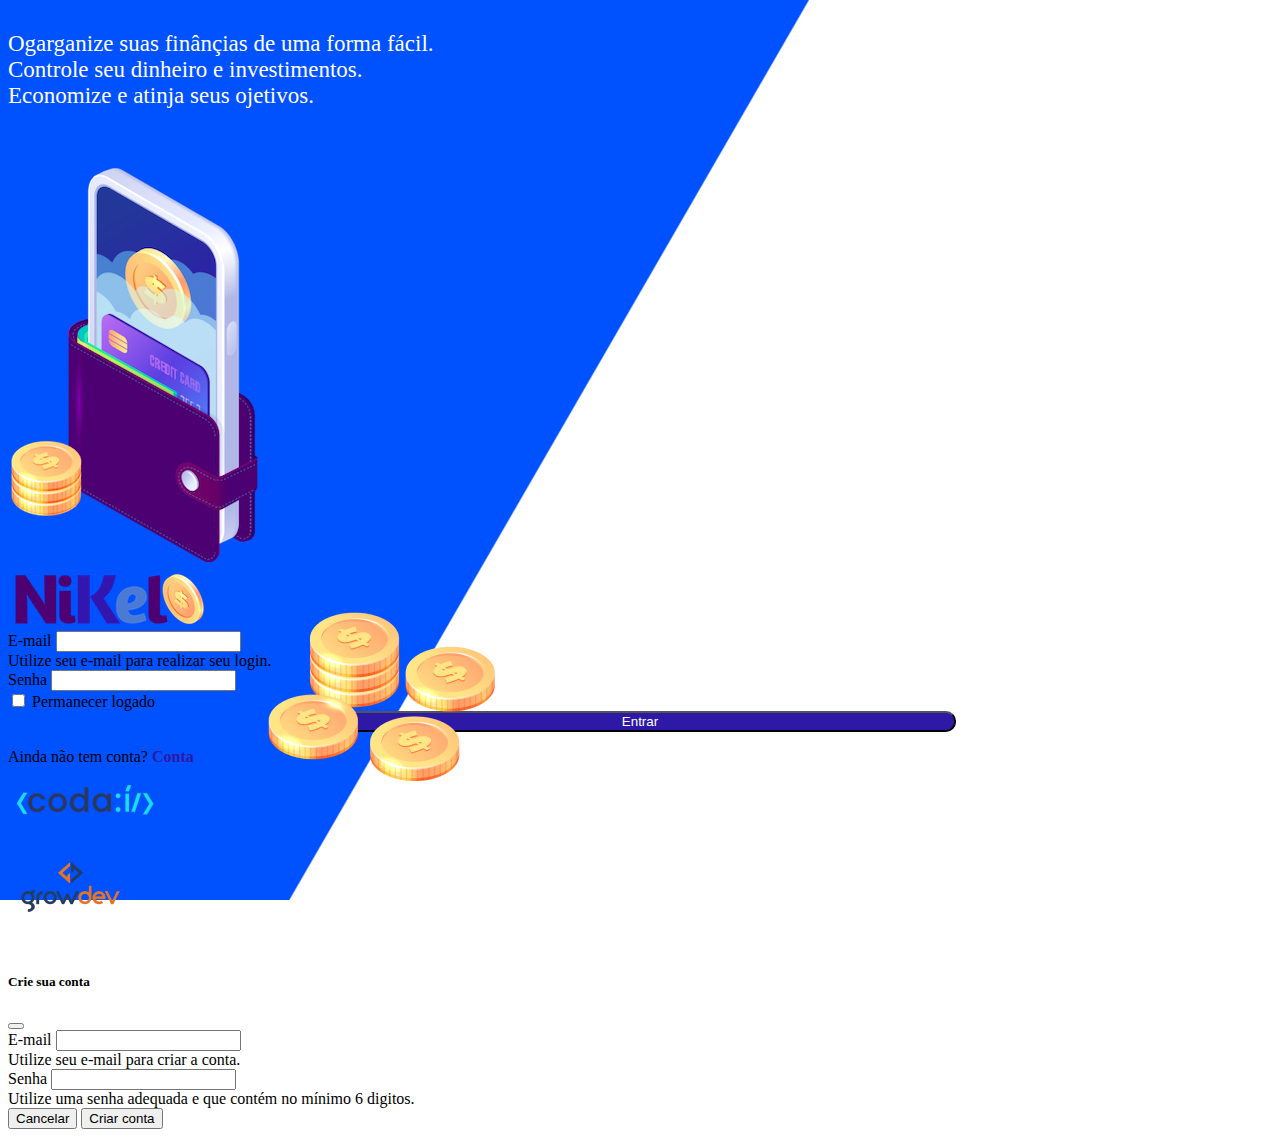
==== public/transactions.html @ b5b49d74 "Iniciando o Git" ====
<!DOCTYPE html>
<html lang="pt">
<head>
    <meta charset="UTF-8">
    <meta http-equiv="X-UA-Compatible" content="IE=edge">
    <meta name="viewport" content="width=device-width, initial-scale=1.0">
    <link href="https://cdn.jsdelivr.net/npm/bootstrap@5.1.3/dist/css/bootstrap.min.css" rel="stylesheet" integrity="sha384-1BmE4kWBq78iYhFldvKuhfTAU6auU8tT94WrHftjDbrCEXSU1oBoqyl2QvZ6jIW3" crossorigin="anonymous">
    <link rel="stylesheet" href="https://cdn.jsdelivr.net/npm/bootstrap-icons@1.8.1/font/bootstrap-icons.css">
    <link rel="stylesheet" href="./css/styles.css">
    <title>Nikel-Lançamentos</title>
</head>
<body id="app">

    <header>
        <nav class="navbar navbar-expand navbar-light bg-wiht">
            <div class="container">
              <a class="navbar-brand" href="#">
                  <img src="./assets/images/nikel-small-logo.png" alt="logo-nikel" class="img-fluid">
              </a>
              <button class="navbar-toggler" type="button" data-bs-toggle="collapse" data-bs-target="#navbarSupportedContent" aria-controls="navbarSupportedContent" aria-expanded="false" aria-label="Toggle navigation">
                <span class="navbar-toggler-icon"></span>
              </button>
              <div class="collapse navbar-collapse" id="navbarSupportedContent">
                <div class="icon-icon menu">
                    <a href="home.html"><button class="btn" type="button"> <i class="bi bi-house-fill fs-4 "></i> </button> </a>
                    <a href="transactions.html"><button class="btn" type="button"> <i class="bi bi-cash-stack fs-4 color-primary"></i> </button> </a>
                
                    <div class="dropdown">
                        <button class="btn" type="button" id="dropdownMenuButton1" data-bs-toggle="dropdown" aria-expanded="false"> <i class="bi bi-person-fill fs-4"></i> </button>
                        <ul class="dropdown-menu logout" aria-labelledby="dropdownMenuButton1">
                          <li><button class="dropdown-item" id="button-logout">sair</button></li>
                          
                        </ul>
                    </div>

                </div>
                
              </div>
            </div>
          </nav>
    </header>

    <main>
        <div class="container-lg">

            <div class="row">
                <div class="col d-flex mt-5 justify-content-start align-intens-center">
                    <i class="bi bi-currency-exchange color-primary icon-detail"></i>
                    <span class="fs-2">Lançamentos</span>
                </div>
                <div class="col d-flex mt-4 justify-content-end">
                    <div class="text-center">
                        <img src="./assets/images/coins-small.png" alt="img-coins">
                    </div>
                </div>
            </div>

            <div class="row">
                <div class="col-12 shadow-lg info">
                    <div class="container">
                        <div class="row">
                            <div class="col-12">
                                <table class="table">
                                    <thead>
                                      <tr>
                                        <th scope="col">Data</th>
                                        <th scope="col">Valor</th>
                                        <th scope="col">Tipo</th>
                                        <th scope="col">Descrição</th>
                                      </tr>
                                    </thead>
                                    <tbody id="transactons-list">
                                                               
                                    </tbody>
                                  </table>
                            </div>
                            
                        </div>
                    </div>
                </div>
            </div>
            <button class="btn button-float" data-bs-toggle="modal" data-bs-target="#transaction-modal"><i class="bi bi-arrow-down-up"></i></button>
        </div>
        <!-- Modal -->
        <div class="modal fade" id="transaction-modal" tabindex="-1" aria-labelledby="exampleModalLabel" aria-hidden="true">
            <div class="modal-dialog">
              <div class="modal-content">
                <div class="modal-header">
                  <h5 class="modal-title" id="exampleModalLabel">Adicionar lançamento</h5>
                  <button type="button" class="btn-close" data-bs-dismiss="modal" aria-label="Close"></button>
                </div>
        
                <form id="transaction-form">
        
                <div class="modal-body">
                    
                        <div class="mb-3">
                          <label for="value-input" class="form-label">Valor</label>
                          <input type="number" step="any" class="form-control" id="value-input" aria-describedby="emailHelp">
                          
                        </div>
                        <div class="mb-3">
                          <label for="description-input" class="form-label">Descrição</label>
                          <input type="text" class="form-control" id="description-input">
                          
                        </div>     
                        <div class="mb-3">
                            <label for="date-input" class="form-label">Data</label>
                            <input type="date" class="form-control" id="date-input">
                            
                          </div>   
                          <di class="bm-3">
                            <div class="form-check form-check-inline">
                                <input class="form-check-input" type="radio" name="type-input" 
                                id="inlineRadio1" value="1" checked>
                                <label class="form-check-label" for="inlineRadio1">Entrada</label>
                              </div>
                              <div class="form-check form-check-inline">
                                <input class="form-check-input" type="radio" name="type-input" 
                                id="inlineRadio2" value="2">
                                <label class="form-check-label" for="inlineRadio2">Saída</label>
                              </div>
                          </di>         
                    
                </div>
                <div class="modal-footer">
                  <button type="button" class="btn btn-secondary" data-bs-dismiss="modal">Cancelar</button>
                  <button type="submit" class="btn btn-primary">Adicionar</button>
                </div>
                </form>
              </div>
            </div>
          </div>
    </main>
    <script src="./js/transactions.js"></script>
    <script src="https://cdn.jsdelivr.net/npm/bootstrap@5.1.3/dist/js/bootstrap.bundle.min.js" integrity="sha384-ka7Sk0Gln4gmtz2MlQnikT1wXgYsOg+OMhuP+IlRH9sENBO0LRn5q+8nbTov4+1p" crossorigin="anonymous"></script>
</body>
</html>
---- public/css/styles.css ----
/* ESTILIZANDO A INFORMAÇÃO CONTIDA NA PÁGINA*/

#login {
    background: linear-gradient(120deg, #0051ff 44.9%, #FFF 45%) no-repeat fixed;  
}



#info {
    display: flex;
    justify-content: center;
    flex-direction: column;
    margin: 5px 0px 5px 0px;
}

.text-login {
    color: #FFF;
    font-size: 23px;
    font-weight: 500;
    padding-bottom: 30px;
}

.coins {
    position: absolute;
    bottom: 100px;
}

/* ESTILIZAÇÃO DO FORM*/


#formulario {
    display: flex;
    justify-content: center;
    flex-direction: column;
}

.button-login {
    margin-top: 10px;
    border-radius: 10px;
    background-color: #2e19a7;
    color:#FFF;
    width: 50%;
    margin: 0 25%;
    transition: 0.3s ease;
}

.button-login:hover{
    background-color:#3739d3;
    box-shadow: 0 0 5px #3739d3,
        0 0 5px #3739d3,
        0 0 10px #3739d3,
        0 0 20px #3739d3;
    color:#FFF;   
}

.link-defalut {
    color: #2e19a7;
    cursor: pointer;
    
}
.link-defalut:hover {
    color: #2523b6;
    font-weight: 600;
}

/* ESTILIZAÇÃO DA PAGINA HOME*/

#app{ 
    background: linear-gradient(120deg, #FFF 44.9%, #0051ff 45%) no-repeat fixed;
}

/* ESTILIZAÇÃO DA navbar*/

header {
    border-bottom: 1px solid grey;
    padding: 5px;
    background-color: #FFF;
}

.color-primary {
    color: #2e19a7;
}
.color-secondary {
    color: #2523b6;
}

.icon-icon {
    display: flex;
    flex-direction: row;
}

.collapse {
    justify-content:right;
}

/* ESTILIZAÇÃO info home*/

.icon-detail {
    font-size: 42px;
    margin-right: 10px;
    vertical-align: middle;
}

span {
    font-weight: 600;
    
}

.info {
    background-color: #FFF;
    border-radius: 20px 20px 0px 0px;
    padding: 20px 0px 0px 0px;

}

.button-default {
    margin-top: 10px;
    border-radius: 10px;
    background-color: #2e19a7;
    color:#FFF;
    transition: 0.3s ease;
    font-weight: 500;
}
.button-default:hover{
    background-color:#3739d3;
    box-shadow: 0 0 5px #3739d3,
        0 0 5px #3739d3,
        0 0 10px #3739d3,
        0 0 20px #3739d3;
    color:#FFF;   
}

.button-float {
    border-radius: 100%;
    height: 50px;
    width: 50px;
    position:fixed;
    bottom: 3rem;
    right: 2rem;
    font-size: 35px;
    background-color: #FFF;
    color: #2e19a7;
    display: flex;
    justify-content: center;
    align-items: center;  
    
}

.logout {
    min-width: 5rem !important;
    
}

.menu {
    margin-right: 20px;
}
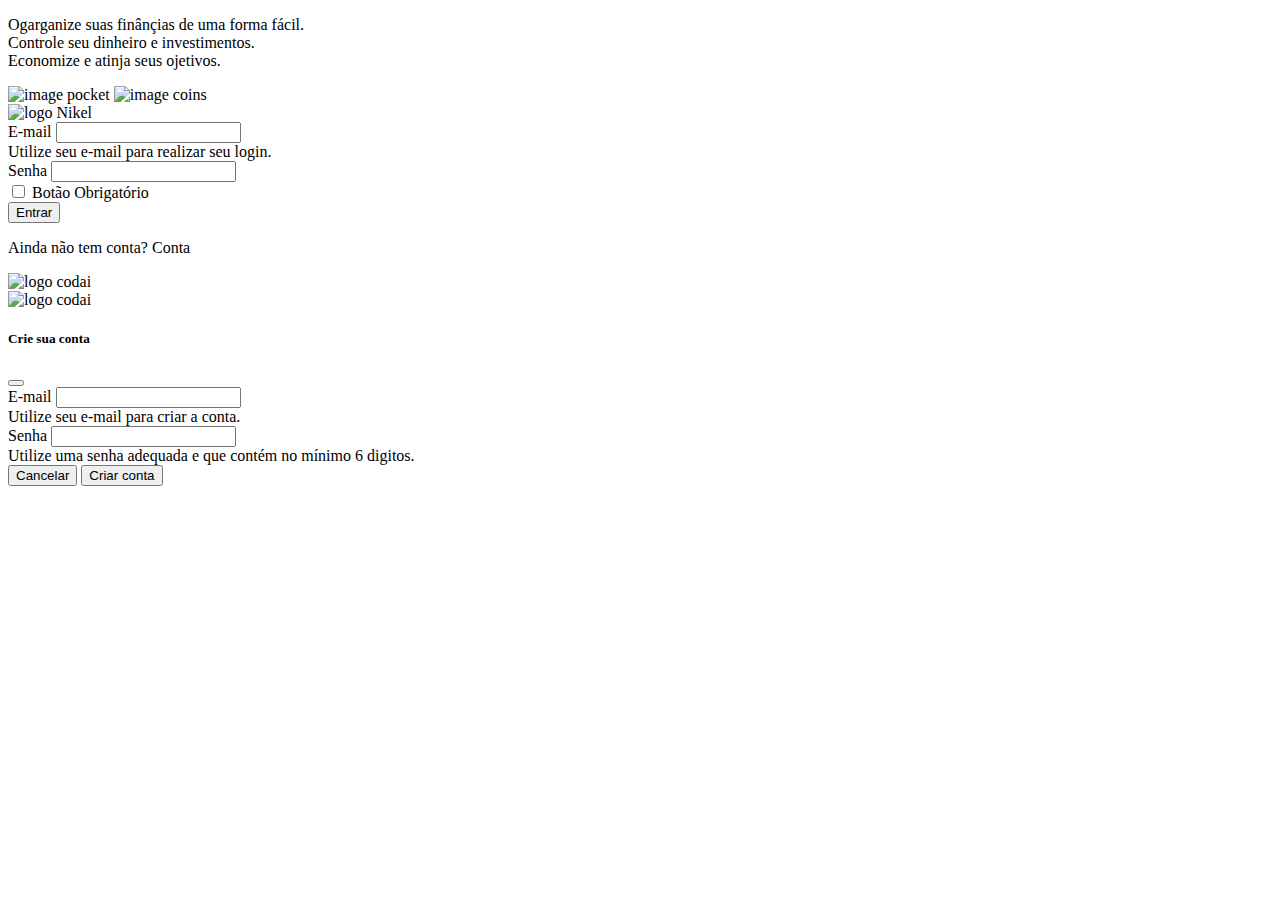
==== commit a5ca7e76: "novo" ====
--- a/public/transactions.html
+++ b/public/transactions.html
@@ -5,134 +5,118 @@
     <meta http-equiv="X-UA-Compatible" content="IE=edge">
     <meta name="viewport" content="width=device-width, initial-scale=1.0">
     <link href="https://cdn.jsdelivr.net/npm/bootstrap@5.1.3/dist/css/bootstrap.min.css" rel="stylesheet" integrity="sha384-1BmE4kWBq78iYhFldvKuhfTAU6auU8tT94WrHftjDbrCEXSU1oBoqyl2QvZ6jIW3" crossorigin="anonymous">
-    <link rel="stylesheet" href="https://cdn.jsdelivr.net/npm/bootstrap-icons@1.8.1/font/bootstrap-icons.css">
     <link rel="stylesheet" href="./css/styles.css">
-    <title>Nikel-Lançamentos</title>
+    <title>Nikel</title>
 </head>
-<body id="app">
+<body id="login">
+    <main>
+        <div class="container">
 
-    <header>
-        <nav class="navbar navbar-expand navbar-light bg-wiht">
-            <div class="container">
-              <a class="navbar-brand" href="#">
-                  <img src="./assets/images/nikel-small-logo.png" alt="logo-nikel" class="img-fluid">
-              </a>
-              <button class="navbar-toggler" type="button" data-bs-toggle="collapse" data-bs-target="#navbarSupportedContent" aria-controls="navbarSupportedContent" aria-expanded="false" aria-label="Toggle navigation">
-                <span class="navbar-toggler-icon"></span>
-              </button>
-              <div class="collapse navbar-collapse" id="navbarSupportedContent">
-                <div class="icon-icon menu">
-                    <a href="home.html"><button class="btn" type="button"> <i class="bi bi-house-fill fs-4 "></i> </button> </a>
-                    <a href="transactions.html"><button class="btn" type="button"> <i class="bi bi-cash-stack fs-4 color-primary"></i> </button> </a>
-                
-                    <div class="dropdown">
-                        <button class="btn" type="button" id="dropdownMenuButton1" data-bs-toggle="dropdown" aria-expanded="false"> <i class="bi bi-person-fill fs-4"></i> </button>
-                        <ul class="dropdown-menu logout" aria-labelledby="dropdownMenuButton1">
-                          <li><button class="dropdown-item" id="button-logout">sair</button></li>
-                          
-                        </ul>
-                    </div>
+            <div class="row vh-100">
 
-                </div>
-                
-              </div>
-            </div>
-          </nav>
-    </header>
-
-    <main>
-        <div class="container-lg">
-
-            <div class="row">
-                <div class="col d-flex mt-5 justify-content-start align-intens-center">
-                    <i class="bi bi-currency-exchange color-primary icon-detail"></i>
-                    <span class="fs-2">Lançamentos</span>
-                </div>
-                <div class="col d-flex mt-4 justify-content-end">
-                    <div class="text-center">
-                        <img src="./assets/images/coins-small.png" alt="img-coins">
-                    </div>
-                </div>
-            </div>
-
-            <div class="row">
-                <div class="col-12 shadow-lg info">
-                    <div class="container">
-                        <div class="row">
-                            <div class="col-12">
-                                <table class="table">
-                                    <thead>
-                                      <tr>
-                                        <th scope="col">Data</th>
-                                        <th scope="col">Valor</th>
-                                        <th scope="col">Tipo</th>
-                                        <th scope="col">Descrição</th>
-                                      </tr>
-                                    </thead>
-                                    <tbody id="transactons-list">
-                                                               
-                                    </tbody>
-                                  </table>
-                            </div>
-                            
+                <div class="col" id="info">
+                    <div>
+                        <p class="text-login d-none d-md-inline">
+                            Ogarganize suas finânçias de uma forma fácil. <br>
+                            Controle seu dinheiro e investimentos. <br>
+                            Economize e atinja seus ojetivos. <br>
+                        </p>
+                        <div class="text-center">
+                            <img src="./assets/images/pocket.png" alt="image pocket" class="">
+                            <img src="./assets/images/coins.png" alt="image coins" class="img-fluid d-none d-md-inline coins">
                         </div>
                     </div>
                 </div>
+
+                <div class="col my-5" id="formulario">
+                    <div class="container">
+                        <div class="row">
+                            <div class="col">
+                                <div class="text-center mb-3 ">
+                                    <img src="./assets/images/nikel-logo.png" alt="logo Nikel" class="img-fluid">
+                                </div>
+                            </div>
+                        </div>
+                        <div class="row">
+                            <div class="col">
+                                <form id="login-form">
+                                    <div class="mb-3">
+                                      <label for="email-imput" class="form-label">E-mail</label>
+                                      <input type="email" class="form-control" id="email-imput" aria-describedby="emailHelp">
+                                      <div id="emailHelp" class="form-text">Utilize seu e-mail para realizar seu login.</div>
+                                    </div>
+                                    <div class="mb-3">
+                                      <label for="password-imput" class="form-label">Senha</label>
+                                      <input type="password" class="form-control" id="password-imput">
+                                    </div>
+                                    <div class="mb-3 form-check">
+                                      <input type="checkbox" class="form-check-input" id="sessiom-check">
+                                      <label class="form-check-label" for="exampleCheck1">Botão Obrigatório</label>
+                                    </div>
+                                    <button type="submit" class="btn button-login">Entrar</button>
+                                </form>
+                            </div>
+                        </div>
+                        <div class="row">
+                            <div class="col">
+                                <p id="link-conta" class="text-center mt-2" data-bs-toggle="modal" data-bs-target="#register-modal">Ainda não tem conta? <span class="link-defalut"> Conta </span> </p>
+                            </div>
+                        </div>
+                        <div class="row">
+                            <div class="col">
+                                <div class="text-center mt-5">
+                                    <img src="./assets/images/codai-logo.png" alt="logo codai">
+                                </div>
+                            </div>
+                        </div>
+                        <div class="row">
+                            <div class="col">
+                                <div class="text-center">
+                                    <img src="./assets/images/growdev-logo.png" alt="logo codai">
+                                </div>
+                            </div>
+                        </div>
+                    </div>
+                </div>
+
             </div>
-            <button class="btn button-float" data-bs-toggle="modal" data-bs-target="#transaction-modal"><i class="bi bi-arrow-down-up"></i></button>
+
         </div>
-        <!-- Modal -->
-        <div class="modal fade" id="transaction-modal" tabindex="-1" aria-labelledby="exampleModalLabel" aria-hidden="true">
-            <div class="modal-dialog">
-              <div class="modal-content">
-                <div class="modal-header">
-                  <h5 class="modal-title" id="exampleModalLabel">Adicionar lançamento</h5>
-                  <button type="button" class="btn-close" data-bs-dismiss="modal" aria-label="Close"></button>
+  <!-- Modal -->
+  <div class="modal fade" id="register-modal" tabindex="-1" aria-labelledby="exampleModalLabel" aria-hidden="true">
+    <div class="modal-dialog">
+      <div class="modal-content">
+        <div class="modal-header">
+          <h5 class="modal-title" id="exampleModalLabel">Crie sua conta</h5>
+          <button type="button" class="btn-close" data-bs-dismiss="modal" aria-label="Close"></button>
+        </div>
+
+        <form id="create-form">
+
+        <div class="modal-body">
+            
+                <div class="mb-3">
+                  <label for="email-create-imput" class="form-label">E-mail</label>
+                  <input type="email" class="form-control" id="email-create-imput" aria-describedby="emailHelp" required> 
+                  <div id="emailHelp" class="form-text">Utilize seu e-mail para criar a conta.</div>
                 </div>
-        
-                <form id="transaction-form">
-        
-                <div class="modal-body">
-                    
-                        <div class="mb-3">
-                          <label for="value-input" class="form-label">Valor</label>
-                          <input type="number" step="any" class="form-control" id="value-input" aria-describedby="emailHelp">
-                          
-                        </div>
-                        <div class="mb-3">
-                          <label for="description-input" class="form-label">Descrição</label>
-                          <input type="text" class="form-control" id="description-input">
-                          
-                        </div>     
-                        <div class="mb-3">
-                            <label for="date-input" class="form-label">Data</label>
-                            <input type="date" class="form-control" id="date-input">
-                            
-                          </div>   
-                          <di class="bm-3">
-                            <div class="form-check form-check-inline">
-                                <input class="form-check-input" type="radio" name="type-input" 
-                                id="inlineRadio1" value="1" checked>
-                                <label class="form-check-label" for="inlineRadio1">Entrada</label>
-                              </div>
-                              <div class="form-check form-check-inline">
-                                <input class="form-check-input" type="radio" name="type-input" 
-                                id="inlineRadio2" value="2">
-                                <label class="form-check-label" for="inlineRadio2">Saída</label>
-                              </div>
-                          </di>         
-                    
-                </div>
-                <div class="modal-footer">
-                  <button type="button" class="btn btn-secondary" data-bs-dismiss="modal">Cancelar</button>
-                  <button type="submit" class="btn btn-primary">Adicionar</button>
-                </div>
-                </form>
-              </div>
-            </div>
-          </div>
+                <div class="mb-3">
+                  <label for="password-create-imput" class="form-label">Senha</label>
+                  <input type="password" class="form-control" id="password-create-imput" required>
+                  <div id="emailHelp" class="form-text">Utilize uma senha adequada e que contém no mínimo 6 digitos.</div>
+                </div>              
+            
+        </div>
+        <div class="modal-footer">
+          <button type="button" class="btn btn-secondary" data-bs-dismiss="modal">Cancelar</button>
+          <button type="submit" class="btn btn-primary">Criar conta</button>
+        </div>
+        </form>
+      </div>
+    </div>
+  </div>
     </main>
-    <script src="./js/transactions.js"></script>
     <script src="https://cdn.jsdelivr.net/npm/bootstrap@5.1.3/dist/js/bootstrap.bundle.min.js" integrity="sha384-ka7Sk0Gln4gmtz2MlQnikT1wXgYsOg+OMhuP+IlRH9sENBO0LRn5q+8nbTov4+1p" crossorigin="anonymous"></script>
+    <script src="./js/index.js"></script>
 </body>
 </html>